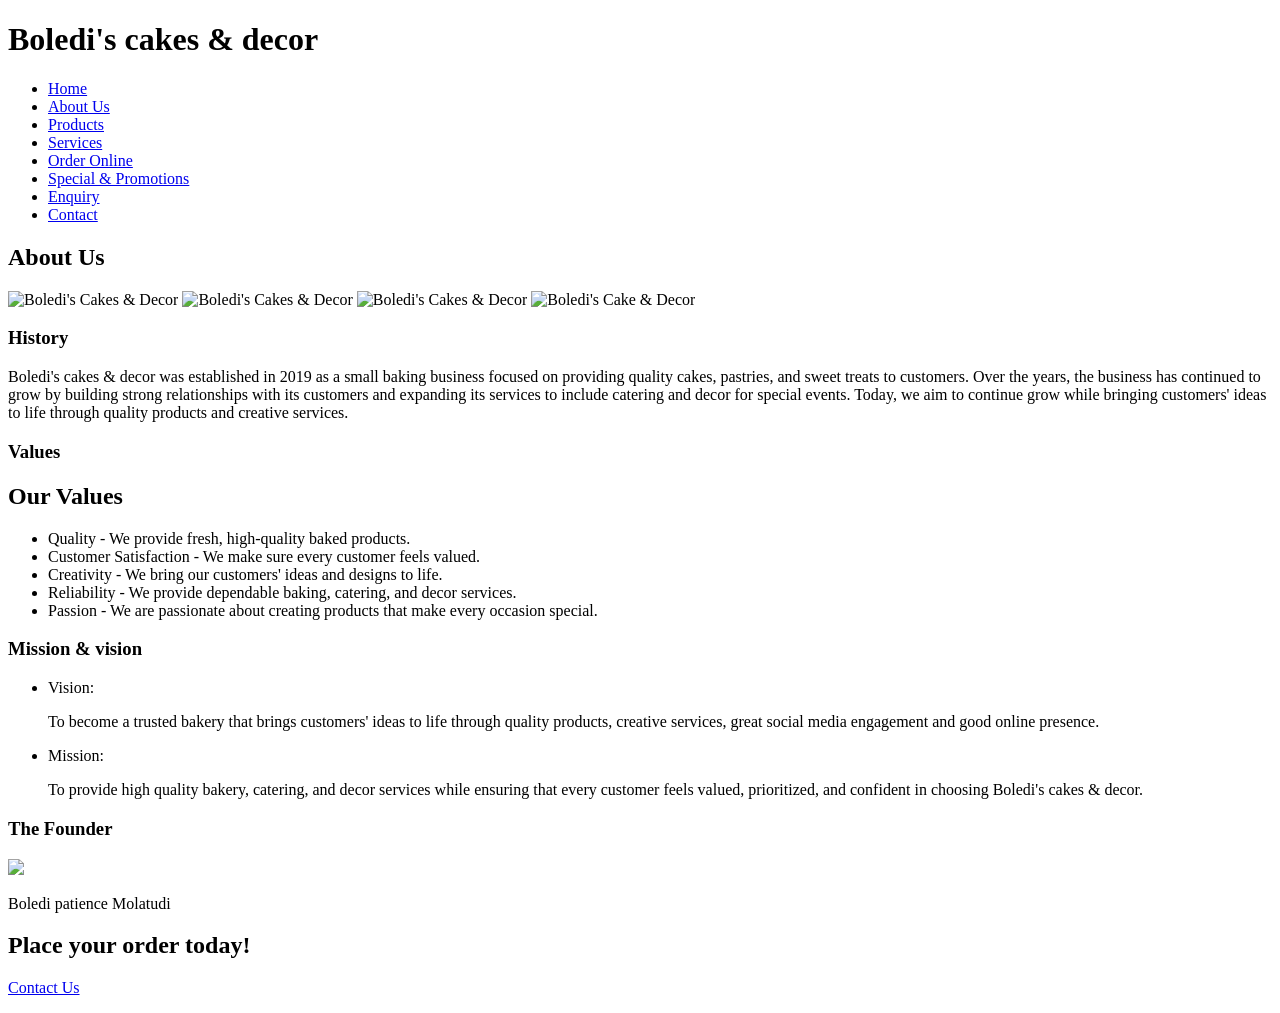
==== about.html @ f8703b9d "Fixed syntax errors" ====
<!DOCTYPE html>
<html lang="en">
<head>
<meta charset="UTF-8">
<meta name="viewport" content="width=device-width, initial -scale=1.0">
<title>Boledi's Cakes & decor - Aboout us</title>
<!--Links this page to the shared stylesheet-->
<link rel="stylesheet" href="css/style.css">
</head>
<body>

<!--header appears at the top of every page-->
<header>
<h1> Boledi's cakes & decor</h1>
<!--nav bar same links repeated on every web page for consistent navigation-->

        <nav>
          <ul>
            <li><a href="index.html">Home</a></li>
            <li><a href="about.html">About Us</a></li>
            <li><a href="products.html">Products</a></li>
            <li><a href="services.html">Services</a></li>
            <li><a href="orderonline.html">Order Online</a></li>
            <li><a href="specialsandpromotions.html">Special & Promotions</a></li>
            <li><a href="enquiry.html">Enquiry</a></li>
            <li><a href="contact.html">Contact</a></li>
           </ul>
         </nav>
        </header>

        <!--main holds the content of this page-->

        <main>
        <h2>About Us</h2>
        <!--Images of previous work-->
        <section>
            <div class="image row">
                <img src="images/wedcake6.png" alt="Boledi's Cakes & Decor">
                <img src="images/wedcake5.png" alt="Boledi's Cakes & Decor">
                <img src="images/wedcake2.png" alt="Boledi's Cakes & Decor">
                <img src="images/wedcake3.png" alt="Boledi's Cake & Decor"
            </div>
        </section>

        <section>

        <h3>History</h3>

        <p>Boledi's cakes & decor was established in 2019 as a small baking business focused on providing quality cakes, pastries, and sweet treats to customers. Over the years, the business has continued to grow by building strong relationships with its customers and expanding its services to include catering and decor for special events. Today, we aim to continue grow while bringing customers' ideas to life through quality products and creative services.</p>
        </section>

        <section>
        <h3>Values</h3>
        <h2>Our Values</h2>

        <ul>
           <li>Quality - We provide fresh, high-quality baked products.</li>
           <li>Customer Satisfaction - We make sure every customer feels valued.</li>
           <li>Creativity - We bring our customers' ideas and designs to life.</li>
           <li>Reliability - We provide dependable baking, catering, and decor services.</li>
           <li>Passion - We are passionate about creating products that make every occasion special.</li>
        </ul>
        </section>

        <section>
            <h3>Mission & vision</h3>

        <ul>
           <li>Vision:</li>
                <p>To become a trusted bakery that brings customers' ideas to life through quality products, creative services, great social media engagement and good online presence.</p>
                <li>Mission:</li>
                <p>To provide high quality bakery, catering, and decor services while ensuring that every customer feels valued, prioritized, and confident in choosing Boledi's cakes & decor.</p>
            </ul>

        </section>

        <section>
            <h3>The Founder</h3>
            <!--Add image of the founder-->
            <img src="images/founder.png">
            <p>Boledi patience Molatudi</p>
        </section>

        </main>
        <!--Footer appears at the bottom of every page-->
        <footer>
            <h2>Place your order today!</h2>
            <p><a href="contact.html">Contact Us</a></p>
        </footer>

        </body>
        </html>
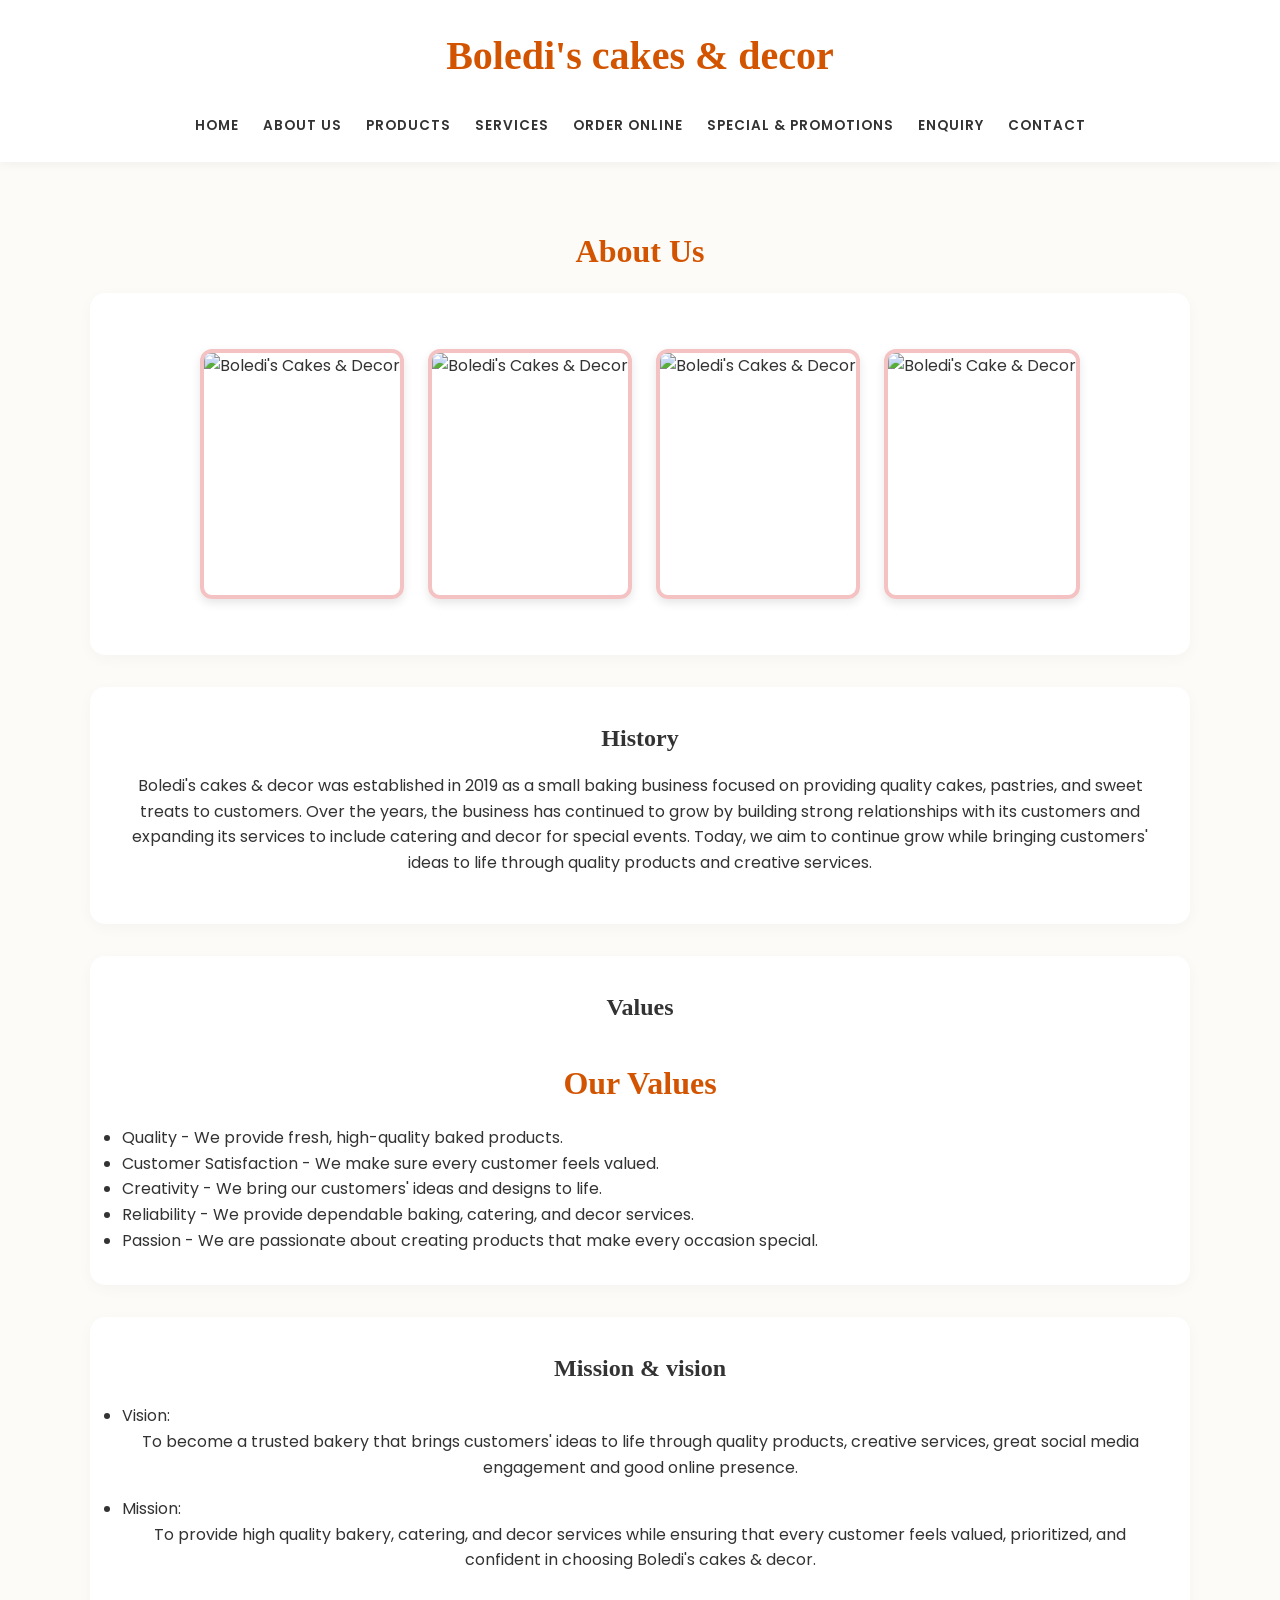
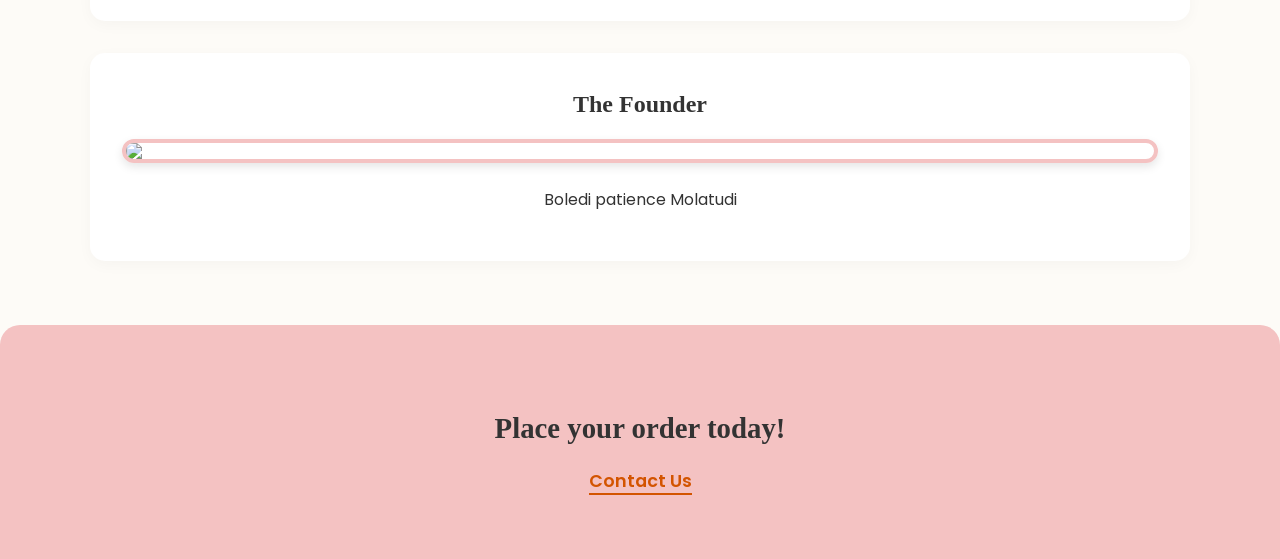
==== commit ff68eb37: "Base style creation" ====
--- a/about.html
+++ b/about.html
@@ -4,6 +4,9 @@
 <meta charset="UTF-8">
 <meta name="viewport" content="width=device-width, initial -scale=1.0">
 <title>Boledi's Cakes & decor - Aboout us</title>
+<link  href="https://fonts.googleapis.com/css2?family=Playfair + Display:wght@700&family
+=Poppins:wght@300;400;600&display = swap"
+rel = "stylesheet">
 <!--Links this page to the shared stylesheet-->
 <link rel="stylesheet" href="css/style.css">
 </head>
--- a/css/style.css
+++ b/css/style.css
@@ -0,0 +1,253 @@
+/* variable declarations for colors and fonts */
+
+:root {
+    /* Colors from the website color scheme */
+    --sweet-pink: #f4c2c2;      
+    --shocking-orange: #d35400; 
+    --cream-bg: #fdfbf7;        
+    --dark-text: #333333;       
+    --light-text: #ffffff;
+    
+    /* Fonts */
+    --font-heading: 'Playfair Display', Georgia, serif; 
+    --font-body: 'Poppins', Helvetica, sans-serif;      
+}
+*{
+    margin: 0;
+    padding: 0;
+    box-sizing: border-box;
+}
+
+body {
+    font-family: var(--font-body);
+    background-color: var(--cream-bg);
+    color: var(--dark-text);
+    line-height: 1.6;
+    display: flex;
+    flex-direction: column;
+    min-height: 100vh;
+}
+
+/* Typography */
+
+h1, h2, h3 {
+    font-family: var(--font-heading);
+    color: var(--shocking-orange);
+    margin-bottom: 1rem;
+    text-align: center;
+}
+
+h1 { font-size: 2.5rem; }
+h2 { font-size: 2rem; margin-top: 2rem; }
+h3 { font-size: 1.5rem; color: var(--dark-text); }
+p { margin-bottom: 1rem; text-align: center; }
+
+/* header and navigation */
+header {
+    background-color: var(--light-text);
+    padding: 1.5rem 0;
+    box-shadow: 0 2px 10px rgba(0,0,0,0.05);
+}
+
+header h1 {
+    color: var(--shocking-orange);
+    margin-bottom: 1.5rem;
+}
+
+nav ul {
+    display: flex;
+    justify-content: center;
+    flex-wrap: wrap;
+    list-style: none;
+    gap: 1.5rem;
+    padding: 0 1rem;
+}
+
+nav a {
+    text-decoration: none;
+    color: var(--dark-text);
+    font-weight: 600;
+    text-transform: uppercase;
+    font-size: 0.85rem;
+    letter-spacing: 1px;
+    transition: color 0.3s ease;
+}
+
+nav a:hover {
+    color: var(--shocking-orange);
+}
+
+/* Main Content */
+main {
+    flex: 1; /* Pushes footer to bottom */
+    width: 90%;
+    max-width: 1100px;
+    margin: 0 auto;
+    padding: 2rem 0;
+}
+
+section {
+    background-color: var(--light-text);
+    padding: 2rem;
+    border-radius: 15px;
+    margin-bottom: 2rem;
+    box-shadow: 0 4px 15px rgba(0,0,0,0.03); /* Soft shadow */
+}
+
+/* Images and Frames */
+
+.image.row {
+    display: flex;
+    flex-wrap: wrap;
+    justify-content: center;
+    gap: 1.5rem;
+    margin: 1.5rem 0;
+}
+
+.image.row img {
+    max-width: 100%;
+    height: 250px;
+    width: auto;
+    object-fit: cover;
+    border-radius: 12px;
+    box-shadow: 0 4px 10px rgba(0,0,0,0.1);
+    border: 4px solid var(--sweet-pink); /* pink frame */
+    transition: transform 0.3s ease;
+}
+
+.image.row img:hover {
+    transform: scale(1.03); /* Slight zoom on hover */
+}
+
+/* General images (like the single welcome image) */
+section > img {
+    display: block;
+    max-width: 100%;
+    height: auto;
+    margin: 0 auto 1.5rem auto;
+    border-radius: 12px;
+    box-shadow: 0 4px 10px rgba(0,0,0,0.1);
+    border: 4px solid var(--sweet-pink);
+}
+
+/* forms and buttons */
+form {
+    display: flex;
+    flex-direction: column;
+    align-items: center;
+    max-width: 600px;
+    margin: 0 auto;
+}
+
+label {
+    align-self: flex-start;
+    margin-bottom: 0.5rem;
+    font-weight: 600;
+    color: var(--dark-text);
+}
+
+input[type="text"],
+input[type="email"],
+input[type="tel"],
+input[type="date"],
+select,
+textarea {
+    width: 100%;
+    padding: 0.8rem;
+    margin-bottom: 1.5rem;
+    border: 2px solid #eee;
+    border-radius: 8px;
+    font-family: var(--font-body);
+    font-size: 1rem;
+    background-color: var(--cream-bg);
+    transition: border-color 0.3s ease;
+}
+
+input:focus, select:focus, textarea:focus {
+    outline: none;
+    border-color: var(--shocking-orange);
+}
+
+/* Buttons */
+button, .btn {
+    background-color: var(--shocking-orange);
+    color: var(--light-text);
+    padding: 1rem 2.5rem;
+    border-radius: 30px;
+    border: none;
+    font-family: var(--font-body);
+    font-weight: 600;
+    font-size: 1rem;
+    cursor: pointer;
+    transition: background-color 0.3s ease, transform 0.2s ease;
+    margin-top: 1rem;
+    text-decoration: none;
+    display: inline-block;
+}
+
+button:hover, .btn:hover {
+    background-color: #b84600;
+    transform: translateY(-2px);
+}
+
+/* footer */
+footer {
+    background-color: var(--sweet-pink);
+    padding: 3rem 2rem;
+    text-align: center;
+    margin-top: auto;
+    border-radius: 20px 20px 0 0;
+}
+
+footer h2 {
+    color: var(--dark-text);
+    font-size: 1.8rem;
+    margin-bottom: 1rem;
+}
+
+footer a {
+    color: var(--shocking-orange);
+    text-decoration: none;
+    font-weight: 600;
+    font-size: 1.1rem;
+    border-bottom: 2px solid var(--shocking-orange);
+    transition: color 0.3s ease;
+}
+
+footer a:hover {
+    color: var(--dark-text);
+    border-bottom-color: var(--dark-text);
+}
+
+/* responsive design*/
+/* Mobile device */
+@media (max-width: 768px) {
+    nav ul {
+        flex-direction: column;
+        align-items: center;
+        gap: 0.8rem;
+    }
+
+    /* Tablet */
+    @media (max-width: 768px) {
+        .hero-grind{
+            grid-template-columns: 1fr;
+            text-align: center;
+        }
+        .card_grid{
+            grid-template-columns: repeat(2, 1fr);
+        }
+    }
+    
+    h1 { font-size: 2rem; }
+    h2 { font-size: 1.5rem; }
+    
+    .image.row img {
+        height: 200px;
+        width: 100%;
+    }
+    
+    section {
+        padding: 1.5rem;
+    }
+}
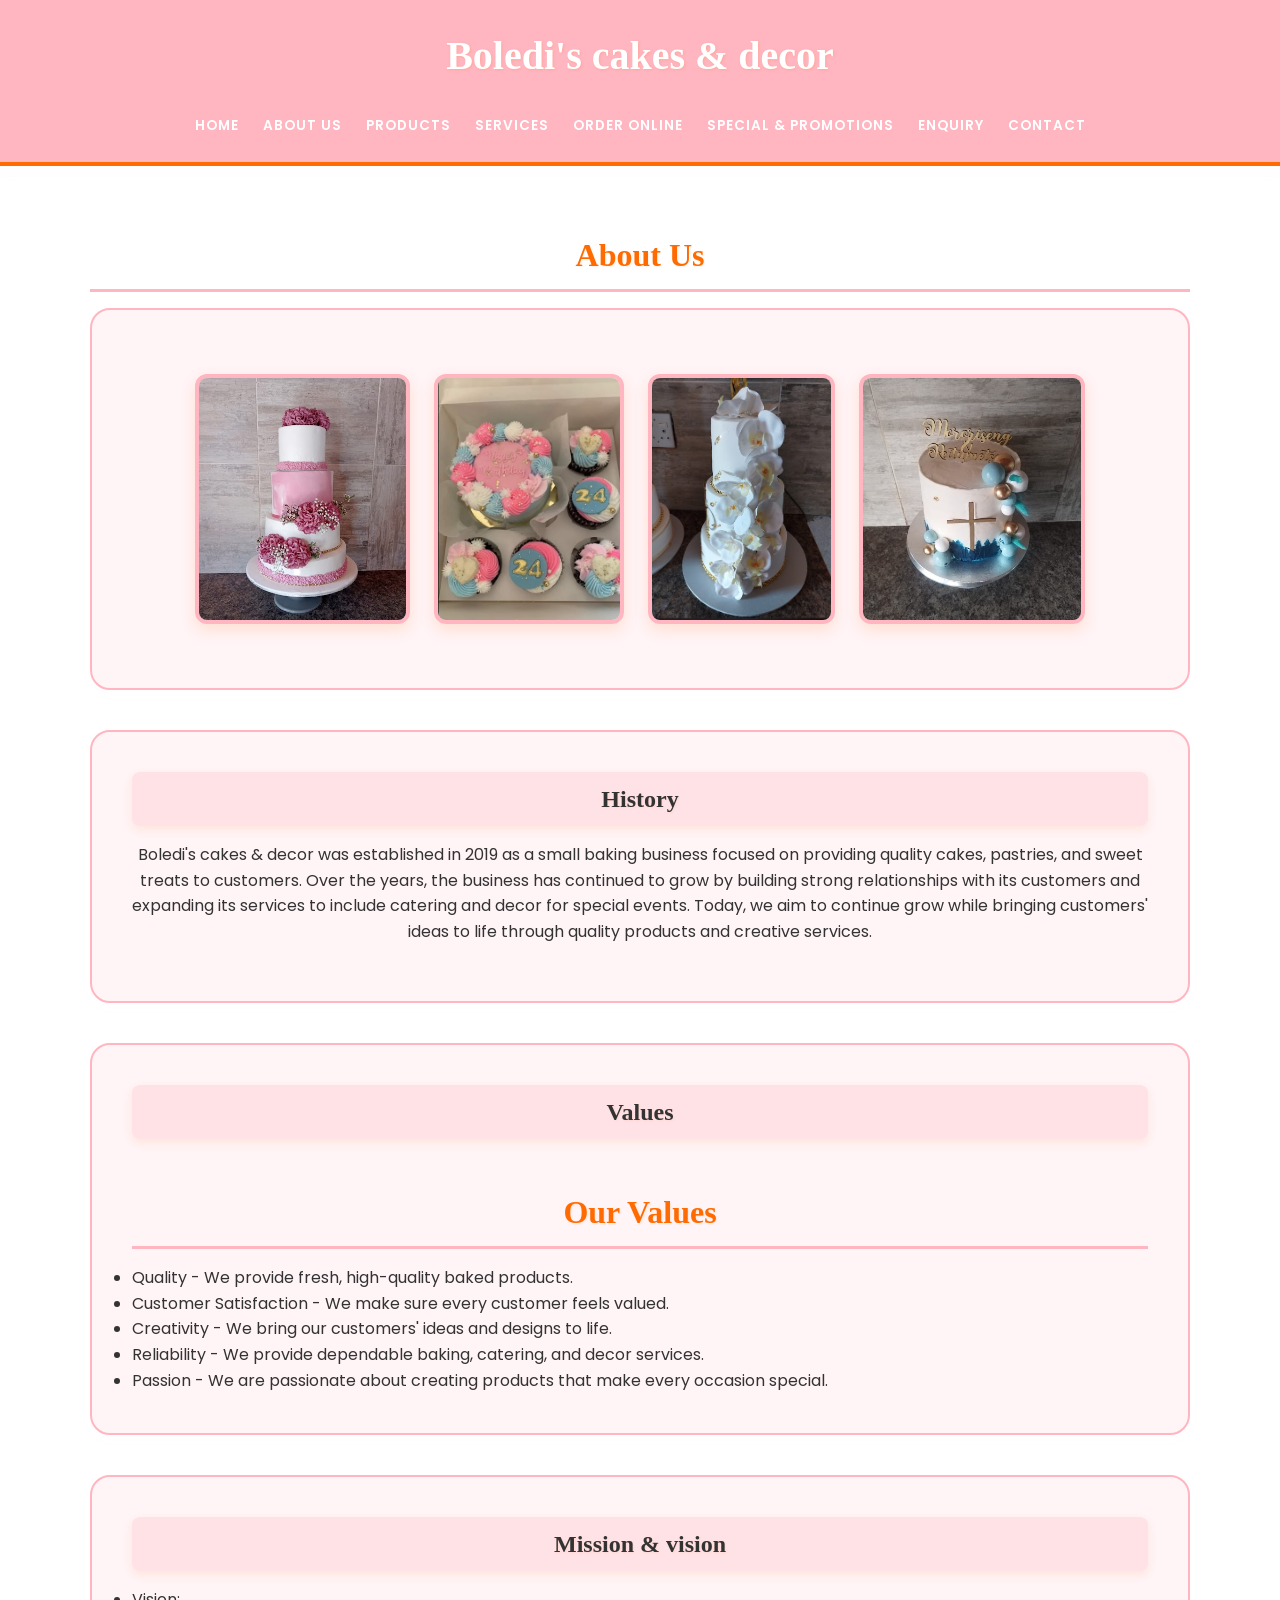
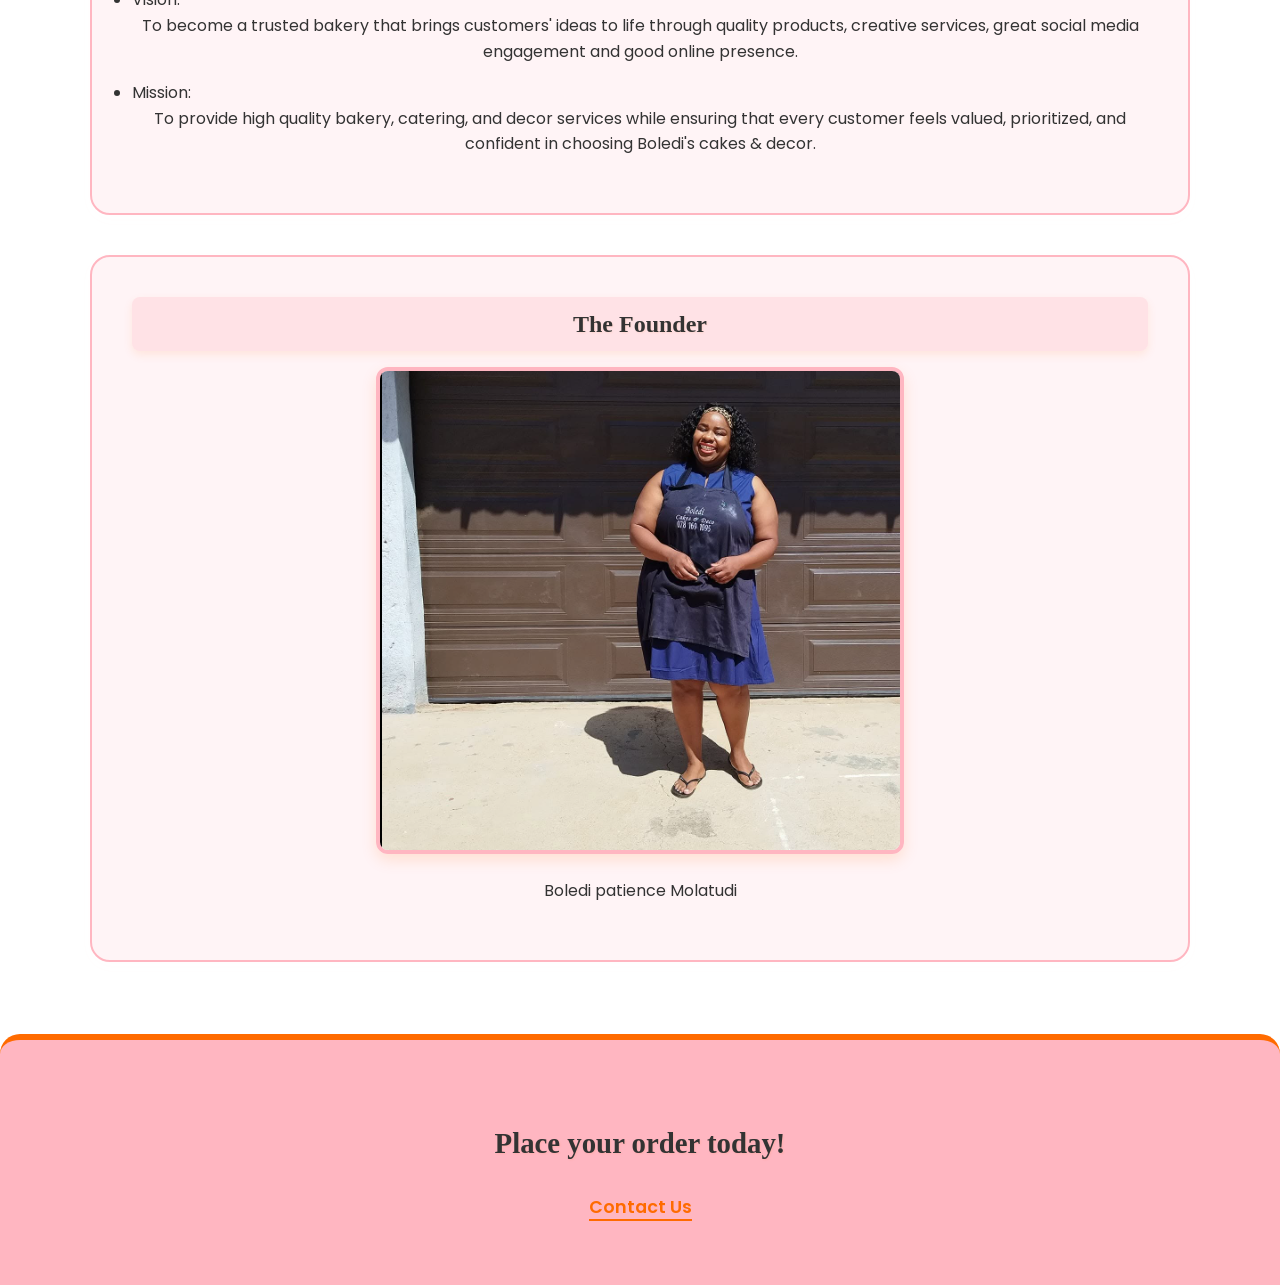
==== commit b6f17071: "added more color on the website" ====
--- a/about.html
+++ b/about.html
@@ -38,10 +38,10 @@
         <!--Images of previous work-->
         <section>
             <div class="image row">
-                <img src="images/wedcake6.png" alt="Boledi's Cakes & Decor">
-                <img src="images/wedcake5.png" alt="Boledi's Cakes & Decor">
-                <img src="images/wedcake2.png" alt="Boledi's Cakes & Decor">
-                <img src="images/wedcake3.png" alt="Boledi's Cake & Decor"
+                <img src="images/pink_weddingcake.png" alt="Boledi's Cakes & Decor">
+                <img src="images/bentocake.png" alt="Boledi's Cakes & Decor">
+                <img src="images/whiteflower_weddingcake.png" alt="Boledi's Cakes & Decor">
+                <img src="images/minimalistic_cake (2).png" alt="Boledi's Cake & Decor"
             </div>
         </section>
 
@@ -80,7 +80,7 @@
         <section>
             <h3>The Founder</h3>
             <!--Add image of the founder-->
-            <img src="images/founder.png">
+            <img src="images/Boledi.png" alt="Boledi's Cakes & Decor">
             <p>Boledi patience Molatudi</p>
         </section>
 
--- a/css/style.css
+++ b/css/style.css
@@ -2,9 +2,9 @@
 
 :root {
     /* Colors from the website color scheme */
-    --sweet-pink: #f4c2c2;      
-    --shocking-orange: #d35400; 
-    --cream-bg: #fdfbf7;        
+    --sweet-pink: #ffb6c1;      
+    --shocking-orange: #ff6b00; 
+    --cream-bg: white;        
     --dark-text: #333333;       
     --light-text: #ffffff;
     
@@ -35,23 +35,44 @@
     color: var(--shocking-orange);
     margin-bottom: 1rem;
     text-align: center;
-}
-
-h1 { font-size: 2.5rem; }
-h2 { font-size: 2rem; margin-top: 2rem; }
-h3 { font-size: 1.5rem; color: var(--dark-text); }
-p { margin-bottom: 1rem; text-align: center; }
+    text-shadow: 1px 1px 2px rgba(255,107,0,0.1); /* for a bright shadow */
+}
+
+h1 { 
+    font-size: 2.5rem; 
+}
+h2 { 
+    font-size: 2rem;
+     margin-top: 2rem; 
+    border-bottom: 3px solid var(--sweet-pink); padding-bottom: 0.5rem;
+    display: inline-block;
+    width: 100%;
+}
+h3 { 
+    font-size: 1.5rem;
+     color: var(--dark-text); 
+    background-color:rgba(255,182,193,0.3); /* subtle pink background */
+    padding: 0.5rem;
+    border-radius: 8px;
+    box-shadow: 0 4px 10px rgba(255,107,0,0.1); /* subtle orange shadow */
+}
+p {
+     margin-bottom: 1rem; 
+     text-align: center; 
+}
 
 /* header and navigation */
 header {
-    background-color: var(--light-text);
+    background-color: var(--sweet-pink);
     padding: 1.5rem 0;
-    box-shadow: 0 2px 10px rgba(0,0,0,0.05);
+    box-shadow: 0 4px 15px rgba(255,182,193,0.05);
+    border-bottom: 4px solid var(--shocking-orange); /* orange border */
 }
 
 header h1 {
-    color: var(--shocking-orange);
+    color: var(--light-text );
     margin-bottom: 1.5rem;
+    text-shadow: 1px 1px 3px rgba(255,107,0,0.2); /* subtle orange shadow */
 }
 
 nav ul {
@@ -65,16 +86,18 @@
 
 nav a {
     text-decoration: none;
-    color: var(--dark-text);
+    color: var(--light-text);
     font-weight: 600;
     text-transform: uppercase;
-    font-size: 0.85rem;
-    letter-spacing: 1px;
+    font-size: 0.85rem;  /* allows the user to see more of the navigation items on smaller screens */
+    letter-spacing: 1px; /* adds a bit of spacing between letters for better readability */
     transition: color 0.3s ease;
 }
 
 nav a:hover {
-    color: var(--shocking-orange);
+    color: var(--dark-text);
+    text-decoration: underline;
+    transform: scale(1.1);
 }
 
 /* Main Content */
@@ -87,11 +110,12 @@
 }
 
 section {
-    background-color: var(--light-text);
-    padding: 2rem;
-    border-radius: 15px;
-    margin-bottom: 2rem;
-    box-shadow: 0 4px 15px rgba(0,0,0,0.03); /* Soft shadow */
+    background-color: rgba(255,182,193,0.15); /* subtle pink background */
+    padding: 2.5rem;
+    border-radius: 20px;
+    margin-bottom: 2.5rem;
+    border: 2px solid var(--sweet-pink); /* pink border */
+    box-shadow: 0 4px 15px rgba(255,182,193,0.02); /* Soft shadow */
 }
 
 /* Images and Frames */
@@ -110,13 +134,30 @@
     width: auto;
     object-fit: cover;
     border-radius: 12px;
-    box-shadow: 0 4px 10px rgba(0,0,0,0.1);
+    box-shadow: 0 6px 15px rgba(255,107,0,0.15); /* subtle orange glow */
     border: 4px solid var(--sweet-pink); /* pink frame */
     transition: transform 0.3s ease;
 }
 
 .image.row img:hover {
-    transform: scale(1.03); /* Slight zoom on hover */
+    transform: scale(1.05) translate(-5px); /* Slight zoom on hover */
+}
+
+body>img[src*="cover_cake"] {
+    display:block;
+    max-width: 90%;
+    height: 400px;
+    object-fit: cover;
+    margin: 2rem auto 3rem auto;
+    border-radius: 12px;
+    box-shadow: 0 8px 20px rgba(255,107,0,0.2); /* subtle orange glow */
+    border: 6px solid var(--sweet-pink); /* pink frame */
+    transition: transform 0.3s ease; /* Slight zoom on hover */
+
+}
+
+body>img[src*="cover_cake"]:hover {
+    transform: scale(1.05)
 }
 
 /* General images (like the single welcome image) */
@@ -126,7 +167,7 @@
     height: auto;
     margin: 0 auto 1.5rem auto;
     border-radius: 12px;
-    box-shadow: 0 4px 10px rgba(0,0,0,0.1);
+    box-shadow: 0 6px 15px rgba(255,107,0,0.15); /* subtle orange glow */
     border: 4px solid var(--sweet-pink);
 }
 
@@ -153,19 +194,20 @@
 select,
 textarea {
     width: 100%;
-    padding: 0.8rem;
+    padding: 1rem;
     margin-bottom: 1.5rem;
-    border: 2px solid #eee;
-    border-radius: 8px;
+    border: 2px solid var(--sweet-pink);
+    border-radius: 10px;
     font-family: var(--font-body);
     font-size: 1rem;
-    background-color: var(--cream-bg);
-    transition: border-color 0.3s ease;
+    background-color: #fffafa;
+    transition: border-color 0.3s ease, box-shadow 0.3s ease;
 }
 
 input:focus, select:focus, textarea:focus {
     outline: none;
     border-color: var(--shocking-orange);
+    box-shadow: 0 0 5px rgba(255,107,0,0.3); /* subtle orange glow on focus */
 }
 
 /* Buttons */
@@ -183,11 +225,13 @@
     margin-top: 1rem;
     text-decoration: none;
     display: inline-block;
+    box-shadow: 0 4px 15px rgba(255,107,0,0.4); /* subtle orange glow */
 }
 
 button:hover, .btn:hover {
     background-color: #b84600;
-    transform: translateY(-2px);
+    transform: translateY(-3px);
+    box-shadow: 0 6px 20px rgba(255,107,0,0.5); /* stronger glow on hover */
 }
 
 /* footer */
@@ -197,6 +241,7 @@
     text-align: center;
     margin-top: auto;
     border-radius: 20px 20px 0 0;
+    border-top: 6px solid var(--shocking-orange); /* subtle orange border on top */
 }
 
 footer h2 {
@@ -250,4 +295,36 @@
     section {
         padding: 1.5rem;
     }
-}+}
+
+/* Social Media icons*/
+
+.social-links {
+    display: flex;
+    justify-content: center;
+    gap: 1.5rem;   /* Space between icons */
+    margin-top: 1rem;
+}
+
+.social-links a {
+    display: inline-flex;
+    justify-content: center;
+    align-items: center;
+    width: 50px;
+    height: 50px;
+    background-color: var(--sweet-pink); /* Soft pink background */
+    color: var(--shocking-orange);       /* Orange icon color */
+    border-radius: 50%;                
+    text-decoration: none;
+    font-size: 1.5rem;                   /* Size of the icon */
+    transition: all 0.3s ease;
+    border: 2px solid transparent;
+}
+
+/* What will happen when you hover over the icon */
+.social-links a:hover {
+    background-color: var(--shocking-orange);
+    color: var(--light-text);            /* White icon on hover */
+    transform: translateY(-5px);         /* Icon moves up slightly */
+    box-shadow: 0 5px 15px rgba(211, 84, 0, 0.4); /* Orange glow */
+}
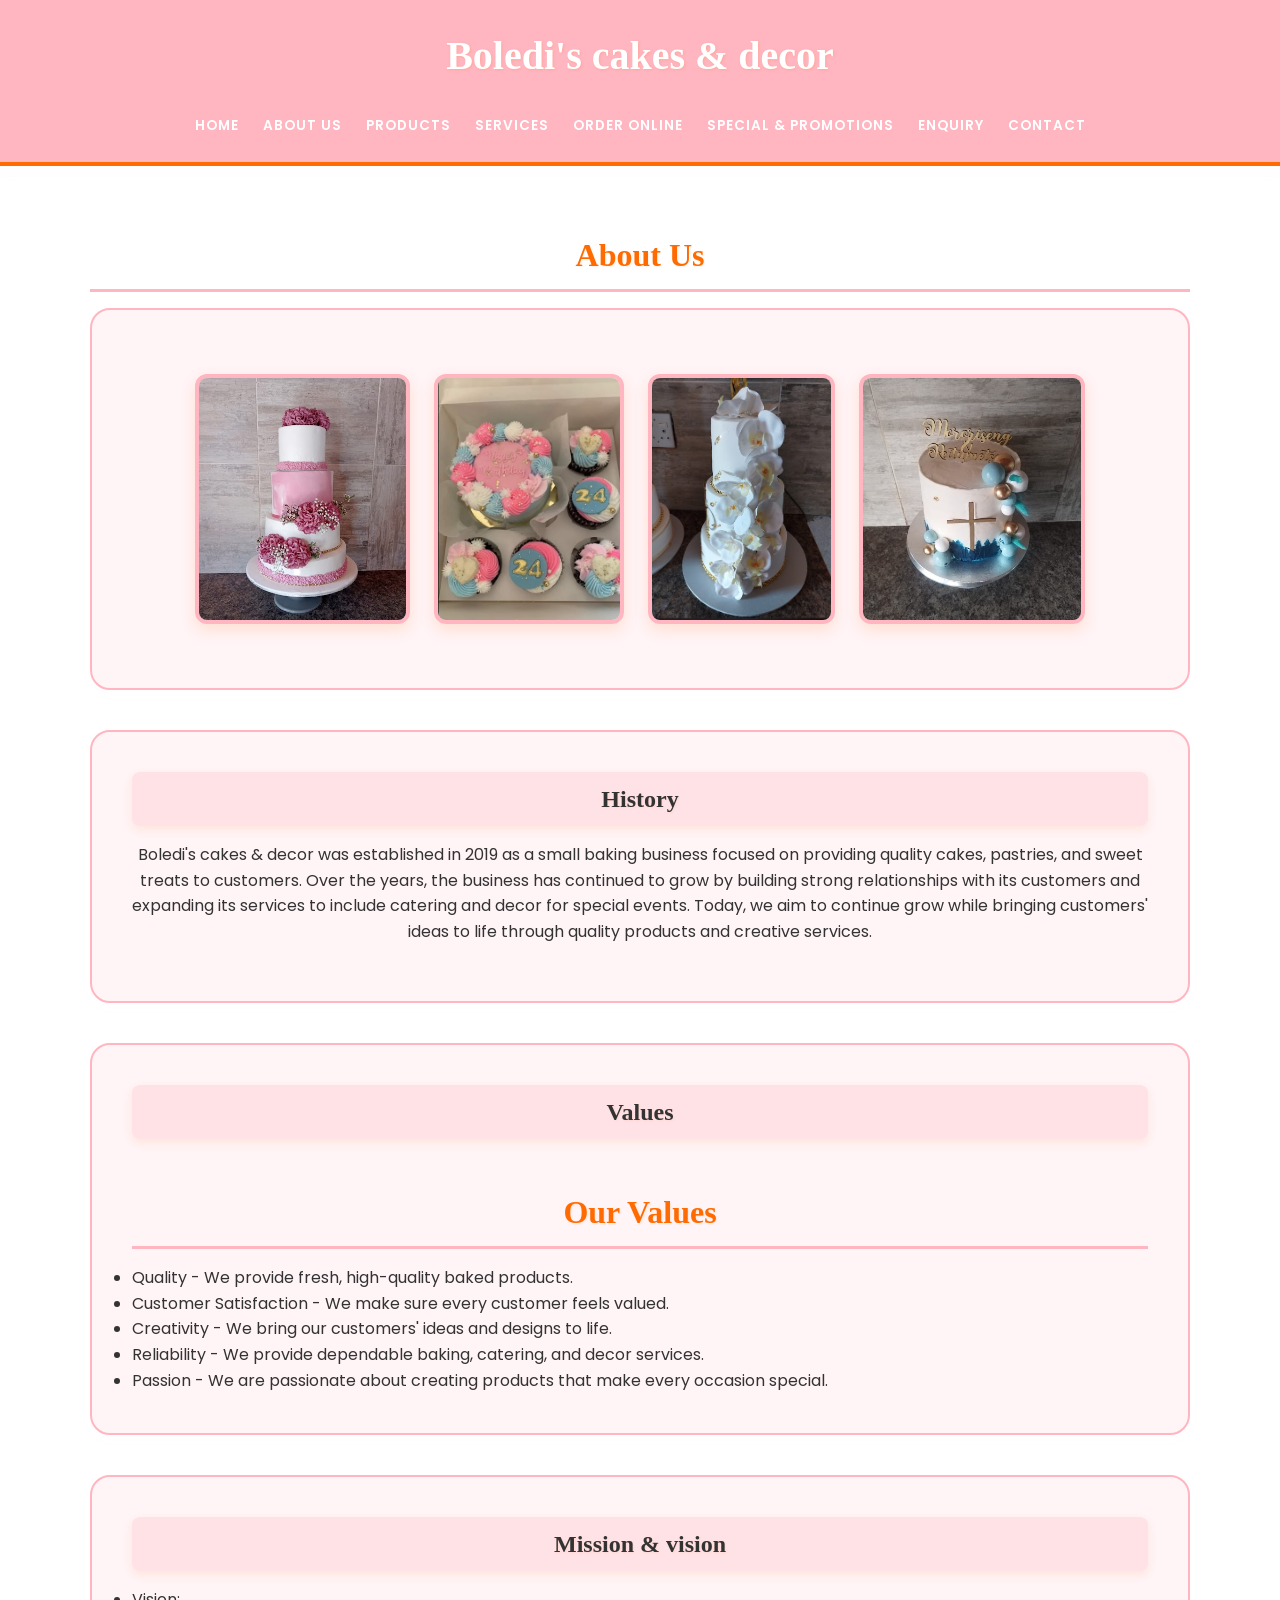
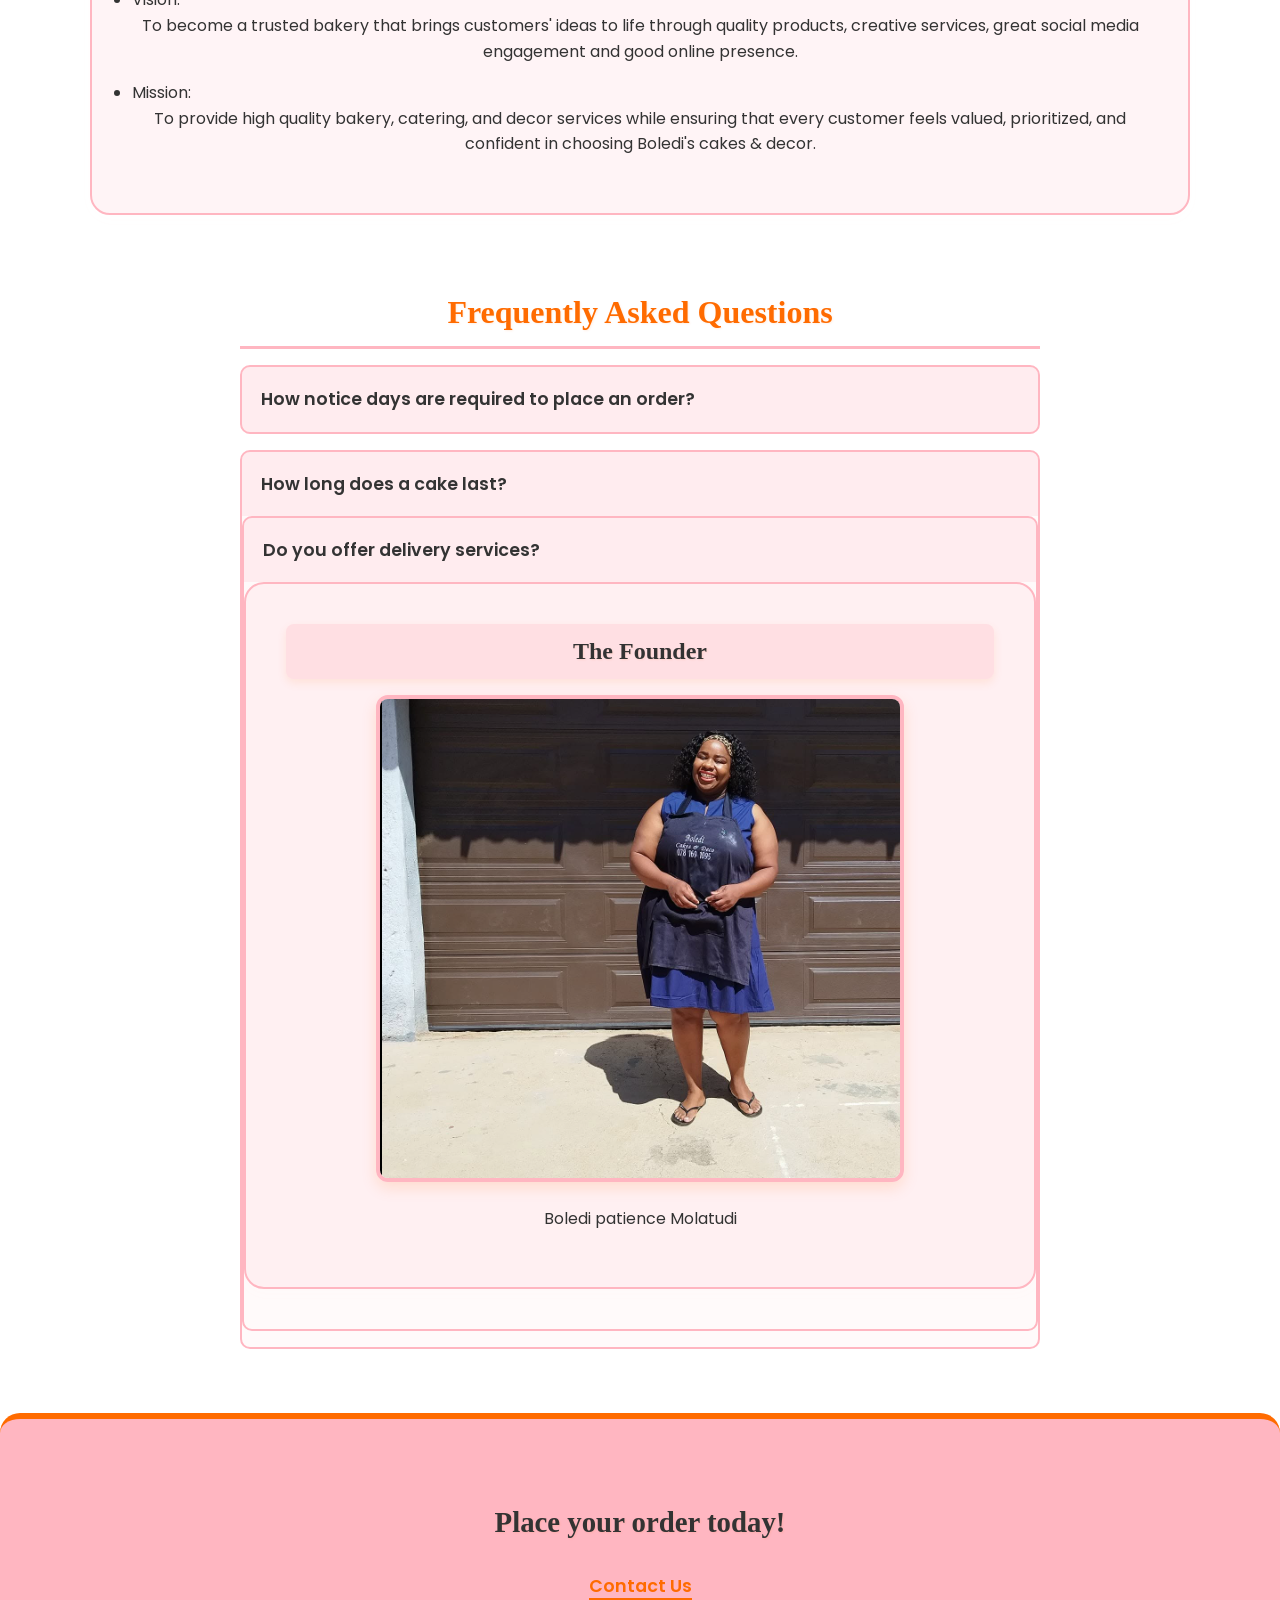
==== commit 172f2adc: "Added interactive features" ====
--- a/about.html
+++ b/about.html
@@ -77,6 +77,29 @@
 
         </section>
 
+        <!--Accordion-->
+        <div class="accordion-wrapper">
+            <h2>Frequently Asked Questions</h2>
+            <div class="accordion-item">
+                <button class="accordion-header">How notice days are required to place an order?<i class="fas fa-plus"></i></button>
+                <div class="accordion-content">
+                    <p>We require at least 48 hours/2 days notice for cake orders and 24 hours/1 day for catering and decor services.</p>
+                </div>
+            </div>
+
+            <div class="accordion-item">
+                <button class="accordion-header">How long does a cake last?<i class="fas fa-plus"></i></button>
+                <div class="accordion-content">
+                    <p>The shelf life of our cake depends on it's type and storage conditions.Our popular flavour cakes can last for up to 5 days when
+                    stored in the refrigerator.</p>
+                </div>
+
+                <div class="accordion-item">
+                <button class="accordion-header">Do you offer delivery services?<i class="fas fa-plus"></i></button>
+                <div class="accordion-content">
+                    <p>Yes, we offer free delivery services for areas around Sekukune.</p>
+                </div>
+
         <section>
             <h3>The Founder</h3>
             <!--Add image of the founder-->
--- a/css/style.css
+++ b/css/style.css
@@ -328,3 +328,140 @@
     transform: translateY(-5px);         /* Icon moves up slightly */
     box-shadow: 0 5px 15px rgba(211, 84, 0, 0.4); /* Orange glow */
 }
+
+/* Interactive elements styling */
+
+/* ---Carousel --- */
+
+.carousel-container {
+    position: relative;
+    max-width: 800px;
+    margin: 2rem auto;
+    overflow: hidden; /* Hides the slides that are off-screen */
+    border-radius: 15px;
+    border: 5px solid var(--sweet-pink);
+    box-shadow: 0 8px 20px rgba(255, 107, 0, 0.2);
+}
+
+.carousel-track {
+    display: flex;
+    transition: transform 0.5s ease-in-out;
+    width: 100%;
+}
+
+.carousel-slide {
+    min-width: 100%; /* Each slide takes up 100% of the container */
+}
+
+.carousel-slide img {
+    width: 100%;
+    height: 400px;
+    object-fit: cover;
+    display: block;
+}
+
+.carousel-btn {
+    position: absolute;
+    top: 50%;
+    transform: translateY(-50%);
+    background-color: var(--shocking-orange);
+    color: white;
+    border: none;
+    padding: 15px;
+    cursor: pointer;
+    border-radius: 50%;
+    font-size: 1.2rem;
+    transition: background 0.3s;
+    z-index: 10;
+    margin-top: 0; /* Ensures the button is vertically centered */
+}
+
+.carousel-btn:hover {
+    background-color: var(--dark-text);
+    transform: translateY(-50%) scale(1.1);
+}
+
+.carousel-btn.prev { left: 15px; }
+.carousel-btn.next { right: 15px; }
+
+
+/* --- accordion --- */
+.accordion-wrapper {
+    max-width: 800px;
+    margin: 2rem auto;
+}
+
+.accordion-item {
+    background-color: #fffafa;
+    border: 2px solid var(--sweet-pink);
+    border-radius: 10px;
+    margin-bottom: 1rem;
+    overflow: hidden;
+}
+
+.accordion-header {
+    width: 100%;
+    text-align: left;
+    background-color: rgba(255, 182, 193, 0.2);
+    color: var(--dark-text);
+    padding: 1.2rem;
+    font-size: 1.1rem;
+    font-family: var(--font-body);
+    font-weight: 600;
+    border: none;
+    cursor: pointer;
+    display: flex;
+    justify-content: space-between;
+    align-items: center;
+    margin-top: 0;
+    border-radius: 0;
+    box-shadow: none;
+}
+
+.accordion-header:hover {
+    background-color: rgba(255, 182, 193, 0.5);
+    transform: none; /* removes the button hover jump */
+}
+
+.accordion-header i {
+    color: var(--shocking-orange);
+    transition: transform 0.3s ease;
+}
+
+/* This class is added by jQuery when open */
+.accordion-header.active i {
+    transform: rotate(45deg); /* Turns the plus into an X */
+}
+
+.accordion-content {
+    padding: 0 1.2rem;
+    max-height: 0; /* Hidden by default */
+    overflow: hidden;
+    transition: max-height 0.4s ease-out;
+    background-color: white;
+}
+
+.accordion-content p {
+    padding: 1rem 0;
+    text-align: left;
+    margin: 0;
+}
+
+
+/* --- Scroll animation --- */
+/* This class is applied to elements we want to animate */
+.scroll-reveal {
+    opacity: 0;
+    transform: translateY(40px);
+    transition: opacity 0.8s ease, transform 0.8s ease;
+}
+
+/* jQuery */
+.scroll-reveal.active {
+    opacity: 1;
+    transform: translateY(0);
+}
+
+@media (max-width: 768px) {
+    .carousel-slide img { height: 250px; }
+}
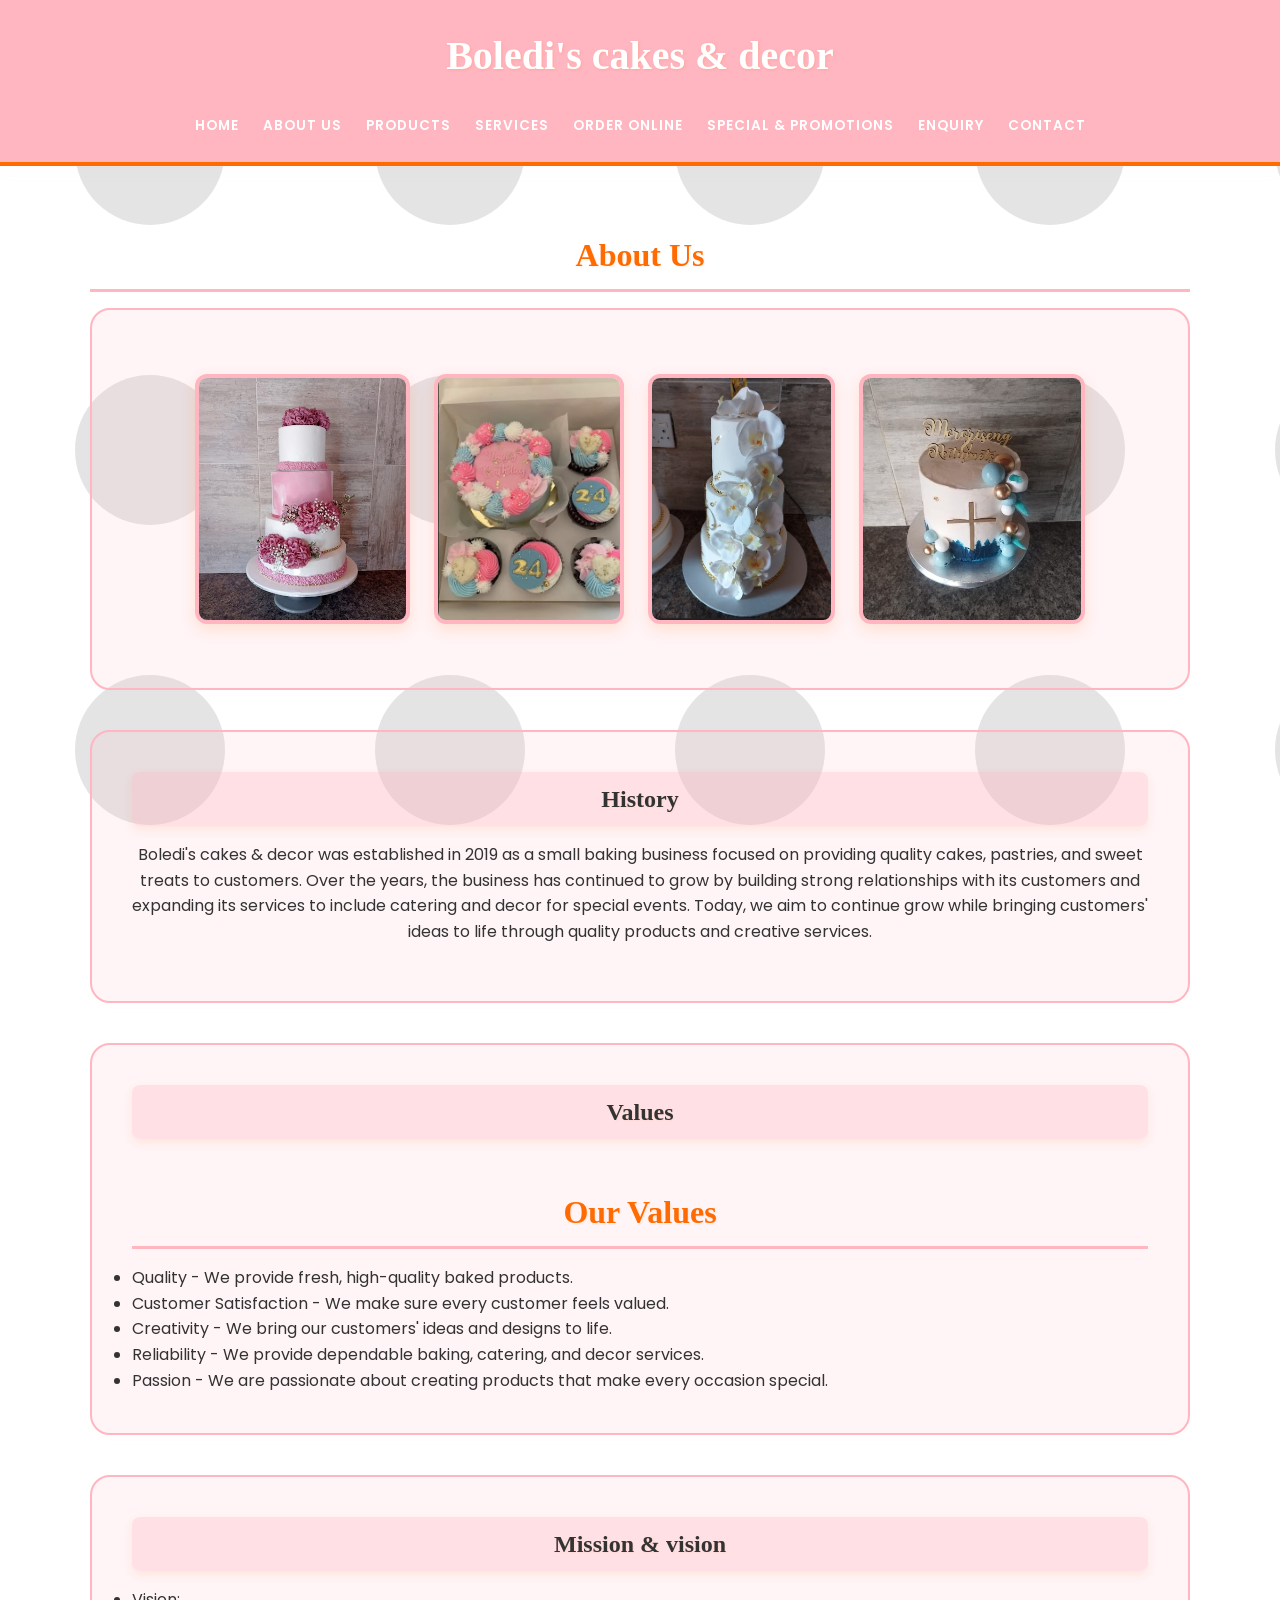
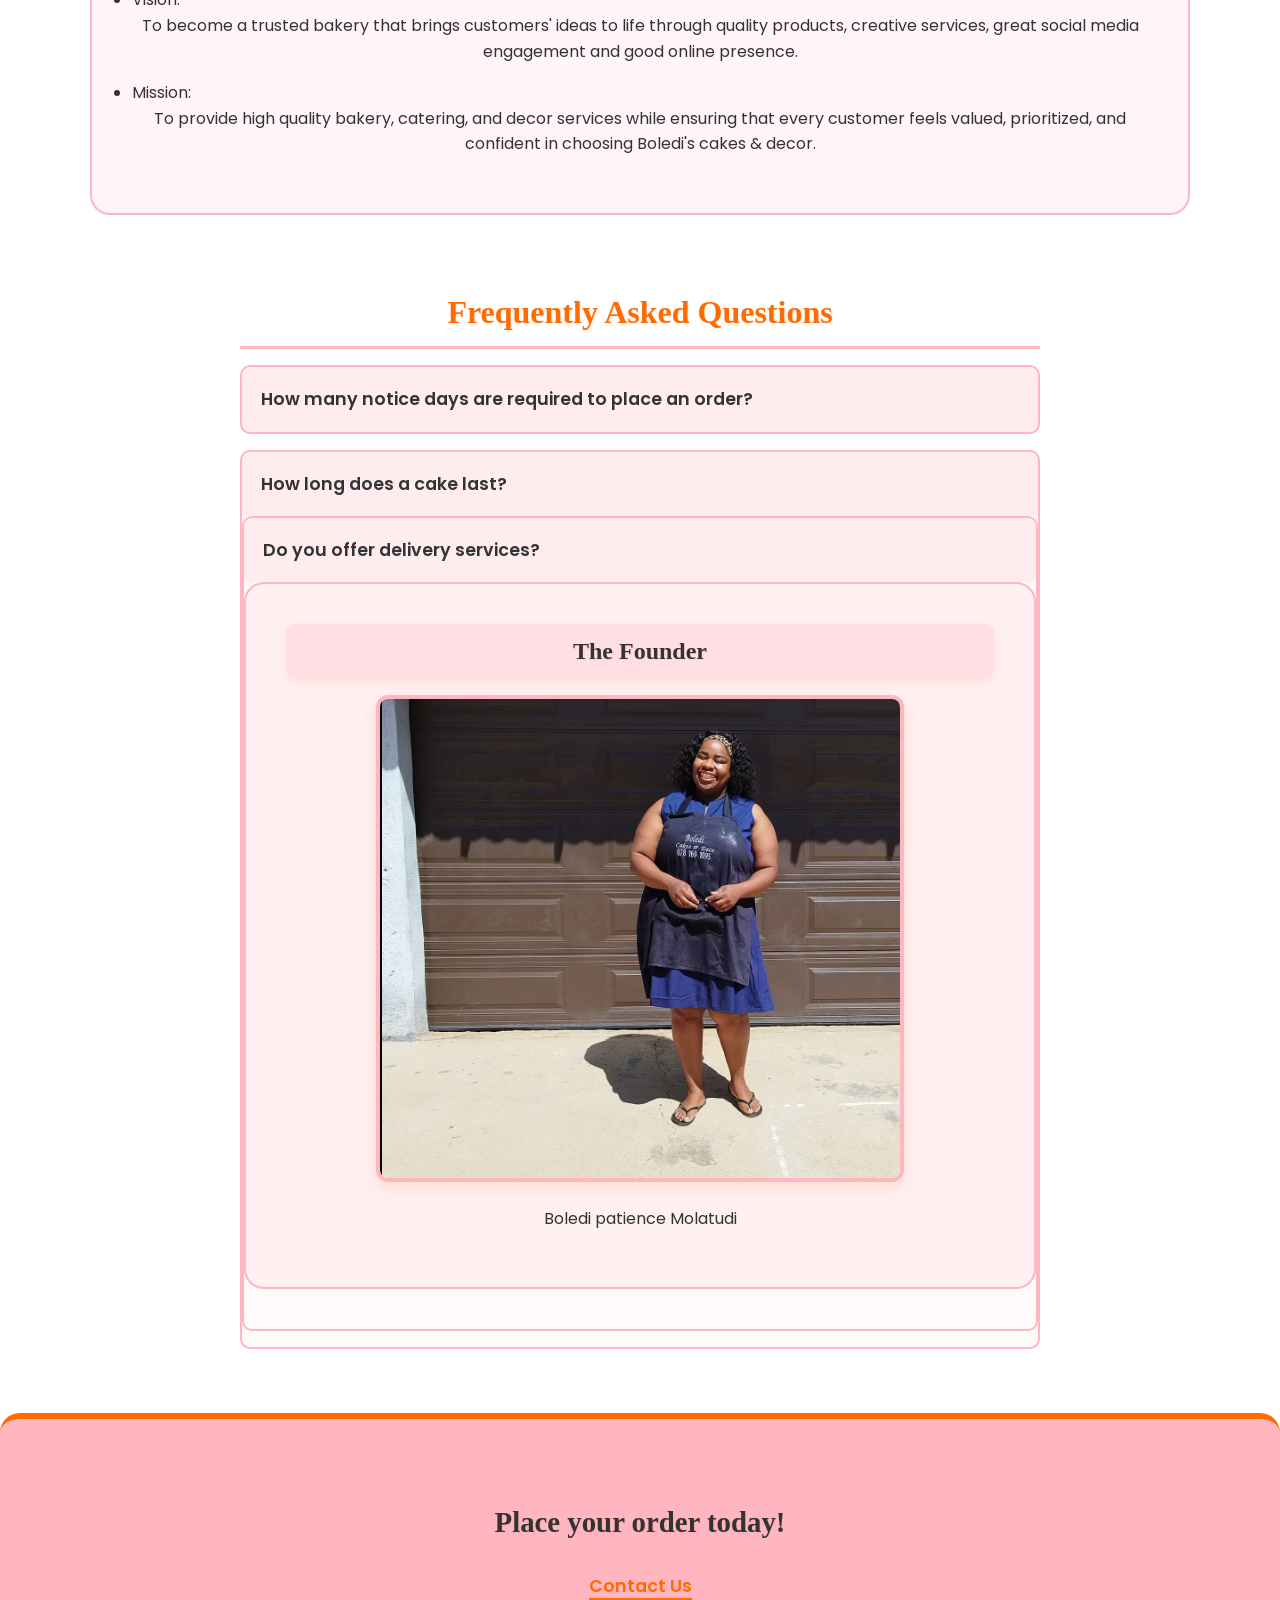
==== commit 12a38b2a: "adding interactive elements" ====
--- a/about.html
+++ b/about.html
@@ -11,6 +11,8 @@
 <link rel="stylesheet" href="css/style.css">
 </head>
 <body>
+    <!--Doodle animation-->
+    <div class="doodle-bg"></div>
 
 <!--header appears at the top of every page-->
 <header>
@@ -81,7 +83,7 @@
         <div class="accordion-wrapper">
             <h2>Frequently Asked Questions</h2>
             <div class="accordion-item">
-                <button class="accordion-header">How notice days are required to place an order?<i class="fas fa-plus"></i></button>
+                <button class="accordion-header">How many notice days are required to place an order?<i class="fas fa-plus"></i></button>
                 <div class="accordion-content">
                     <p>We require at least 48 hours/2 days notice for cake orders and 24 hours/1 day for catering and decor services.</p>
                 </div>
@@ -113,6 +115,7 @@
             <h2>Place your order today!</h2>
             <p><a href="contact.html">Contact Us</a></p>
         </footer>
-
+<!--Linking javascript -->
+ <script src="script.js"></script>
         </body>
         </html>
--- a/css/style.css
+++ b/css/style.css
@@ -464,4 +464,232 @@
 
 @media (max-width: 768px) {
     .carousel-slide img { height: 250px; }
+}
+
+/* Map container styling */
+
+#map {
+    height: 400px; /* Set the height of the map */
+    width: 100%; /* Set the width of the map */
+    border-radius: 15px;
+    margin-top: 2rem;
+    border: 5px solid var(--sweet-pink);
+    box-shadow: 0 8px 20px rgba(255,107,0,0.2); /* subtle orange glow */
+    z-index: 1; /* for the map to not overlap the header dropdowns*/
+}
+
+/* Animated doodle background */
+.doodle-bg {
+    position: fixed;
+    top: 0;
+    left: 0;
+    width: 100vw;
+    height: 100vh;
+    z-index: -1; /* Ensures everything stays behind all content */
+    pointer-events: none; /* Allows clicks to pass through */
+    background-color: var(--cream-bg);
+    /* An svg doodle pattern using bright colors from the color scheme */
+    background-image: url("data:image/svg+xml,%3Csvg width='200' viewBox='0 0 200 200' xmlns='http://www.w3.org/2000/svg'%3E%3Ccircle cx='100' cy='100' r='50' fill='lightgray'/%3E%3C/svg%3E"); /* Path to your doodle image */
+    background-size: 300px 300px; /* Adjust size as needed */
+    animation:floatDoodle 30s linear infinite; /* Slow floating animation */
+    opacity: 0.6; /* Subtle visibility */
+}
+@keyframes floatDoodle{
+    0%{background-postion:0 0;}
+    100%{background-position:300px 300px;}
+}
+
+/* Morphing Cupcake animation */
+.cupcake-container {
+    display: flex;
+    justify-content: center;
+    margin: 2rem 0;
+}
+
+.cupcake {
+    position: relative;
+    width: 100px;
+    height: 120px;
+    animation: bounceMorph 4s ease-in-out infinite;
+}
+
+/* The Cherry */
+.cherry {
+    position: absolute;
+    top: 0;
+    left: 50%;
+    transform: translateX(-50%);
+    width: 20px;
+    height: 20px;
+    background-color: var(--shocking-orange);
+    border-radius: 50%;
+    animation: morphCherry 4s ease-in-out infinite;
+}
+
+/* The Frosting */
+.frosting {
+    position: absolute;
+    top: 15px;
+    left: 50%;
+    transform: translateX(-50%);
+    width: 70px;
+    height: 40px;
+    background-color: var(--sweet-pink);
+    /* This creates the wavy frosting look */
+    border-radius: 50% 50% 20% 20% / 80% 80% 20% 20%; 
+    animation: morphFrosting 4s ease-in-out infinite;
+}
+
+/* The Base */
+.cupcake-base {
+    position: absolute;
+    bottom: 0;
+    left: 50%;
+    transform: translateX(-50%);
+    width: 80px;
+    height: 60px;
+    background-color: #ffd700; /* A warm cupcake wrapper color */
+    border-radius: 5px 5px 20px 20px;
+    animation: morphBase 4s ease-in-out infinite;
+}
+
+/* Keyframes for the Morphing effect */
+@keyframes bounceMorph {
+    0%, 100% { transform: translateY(0); }
+    50% { transform: translateY(-15px); } /* The whole cupcake jumps up and down */
+}
+
+@keyframes morphCherry {
+    0%, 100% { border-radius: 50%; transform: translateX(-50%) scale(1); }
+    50% { border-radius: 50% 50% 50% 0; transform: translateX(-50%) scale(1.2) rotate(45deg); } /* Cherry turns into a teardrop shape */
+}
+
+@keyframes morphFrosting {
+    0%, 100% { border-radius: 50% 50% 20% 20% / 80% 80% 20% 20%; width: 70px; }
+    50% { border-radius: 40% 60% 40% 60% / 60% 40% 60% 40%; width: 80px; } /* Frosting widens */
+}
+
+@keyframes morphBase {
+    0%, 100% { border-radius: 5px 5px 20px 20px; height: 60px; }
+    50% { border-radius: 5px 5px 40px 40px; height: 50px; } /* Base goesdown */
+}
+
+/* Form transitions */
+/* The Form slides up and fades in on page load */
+.enquiry-form {
+    animation: slideUpFade 0.8s ease-out forwards;
+    opacity: 0;
+    transform: translateY(30px);
+}
+
+@keyframes slideUpFade {
+    to {
+        opacity: 1;
+        transform: translateY(0);
+    }
+}
+
+/* The Inputs smoothly expand and glow when clicked */
+.enquiry-form input,
+.enquiry-form select,
+.enquiry-form textarea {
+    transition: all 0.4s ease; /* This is the magic transition line */
+}
+
+.enquiry-form input:focus,
+.enquiry-form select:focus,
+.enquiry-form textarea:focus {
+    transform: scale(1.02); /* Expands slightly */
+    box-shadow: 0 0 15px rgba(255, 107, 0, 0.4); /* Bright orange glow */
+    border-color: var(--shocking-orange);
+}
+
+/* Advanced Dom:filter buttons */
+.filter-container {
+    display: flex;
+    justify-content: center;
+    gap: 1rem;
+    margin-bottom: 2rem;
+}
+
+.filter-btn {
+    background-color: transparent;
+    color: var(--shocking-orange);
+    border: 2px solid var(--shocking-orange);
+    padding: 0.5rem 1.5rem;
+    border-radius: 30px;
+    cursor: pointer;
+    font-weight: 600;
+    transition: all 0.3s ease;
+    margin-top: 0;
+    box-shadow: none;
+}
+
+.filter-btn:hover, .filter-btn.active {
+    background-color: var(--shocking-orange);
+    color: var(--light-text);
+}
+
+/* Make images look clickable */
+.gallery-img, #dynamic-product-grid img {
+    cursor: pointer;
+    transition: transform 0.3s ease, box-shadow 0.3s ease;
+}
+
+.gallery-img:hover, #dynamic-product-grid img:hover {
+    transform: scale(1.05) rotate(1deg);
+    box-shadow: 0 10px 25px rgba(255, 107, 0, 0.4);
+}
+
+/* Gallery lightbox styling */
+
+.lightbox {
+    display: none; /* Hidden by default */
+    position: fixed;
+    z-index: 9999; /* On top of everything */
+    left: 0;
+    top: 0;
+    width: 100%;
+    height: 100%;
+    background-color: rgba(0, 0, 0, 0.85); /* Dark overlay */
+    backdrop-filter: blur(5px); /* Blurs the background behind the image */
+    justify-content: center;
+    align-items: center;
+    opacity: 0;
+    transition: opacity 0.3s ease;
+}
+
+.lightbox.show {
+    display: flex;
+    opacity: 1;
+}
+
+.lightbox-content {
+    max-width: 90%;
+    max-height: 85vh;
+    border-radius: 15px;
+    border: 5px solid var(--sweet-pink);
+    box-shadow: 0 0 30px rgba(255, 182, 193, 0.5);
+    transform: scale(0.8);
+    transition: transform 0.3s ease;
+}
+
+.lightbox.show .lightbox-content {
+    transform: scale(1); /* Pops in */
+}
+
+.close-lightbox {
+    position: absolute;
+    top: 20px;
+    right: 40px;
+    color: var(--light-text);
+    font-size: 3rem;
+    font-weight: bold;
+    cursor: pointer;
+    transition: color 0.3s ease, transform 0.3s ease;
+}
+
+.close-lightbox:hover {
+    color: var(--shocking-orange);
+    transform: scale(1.2);
 }
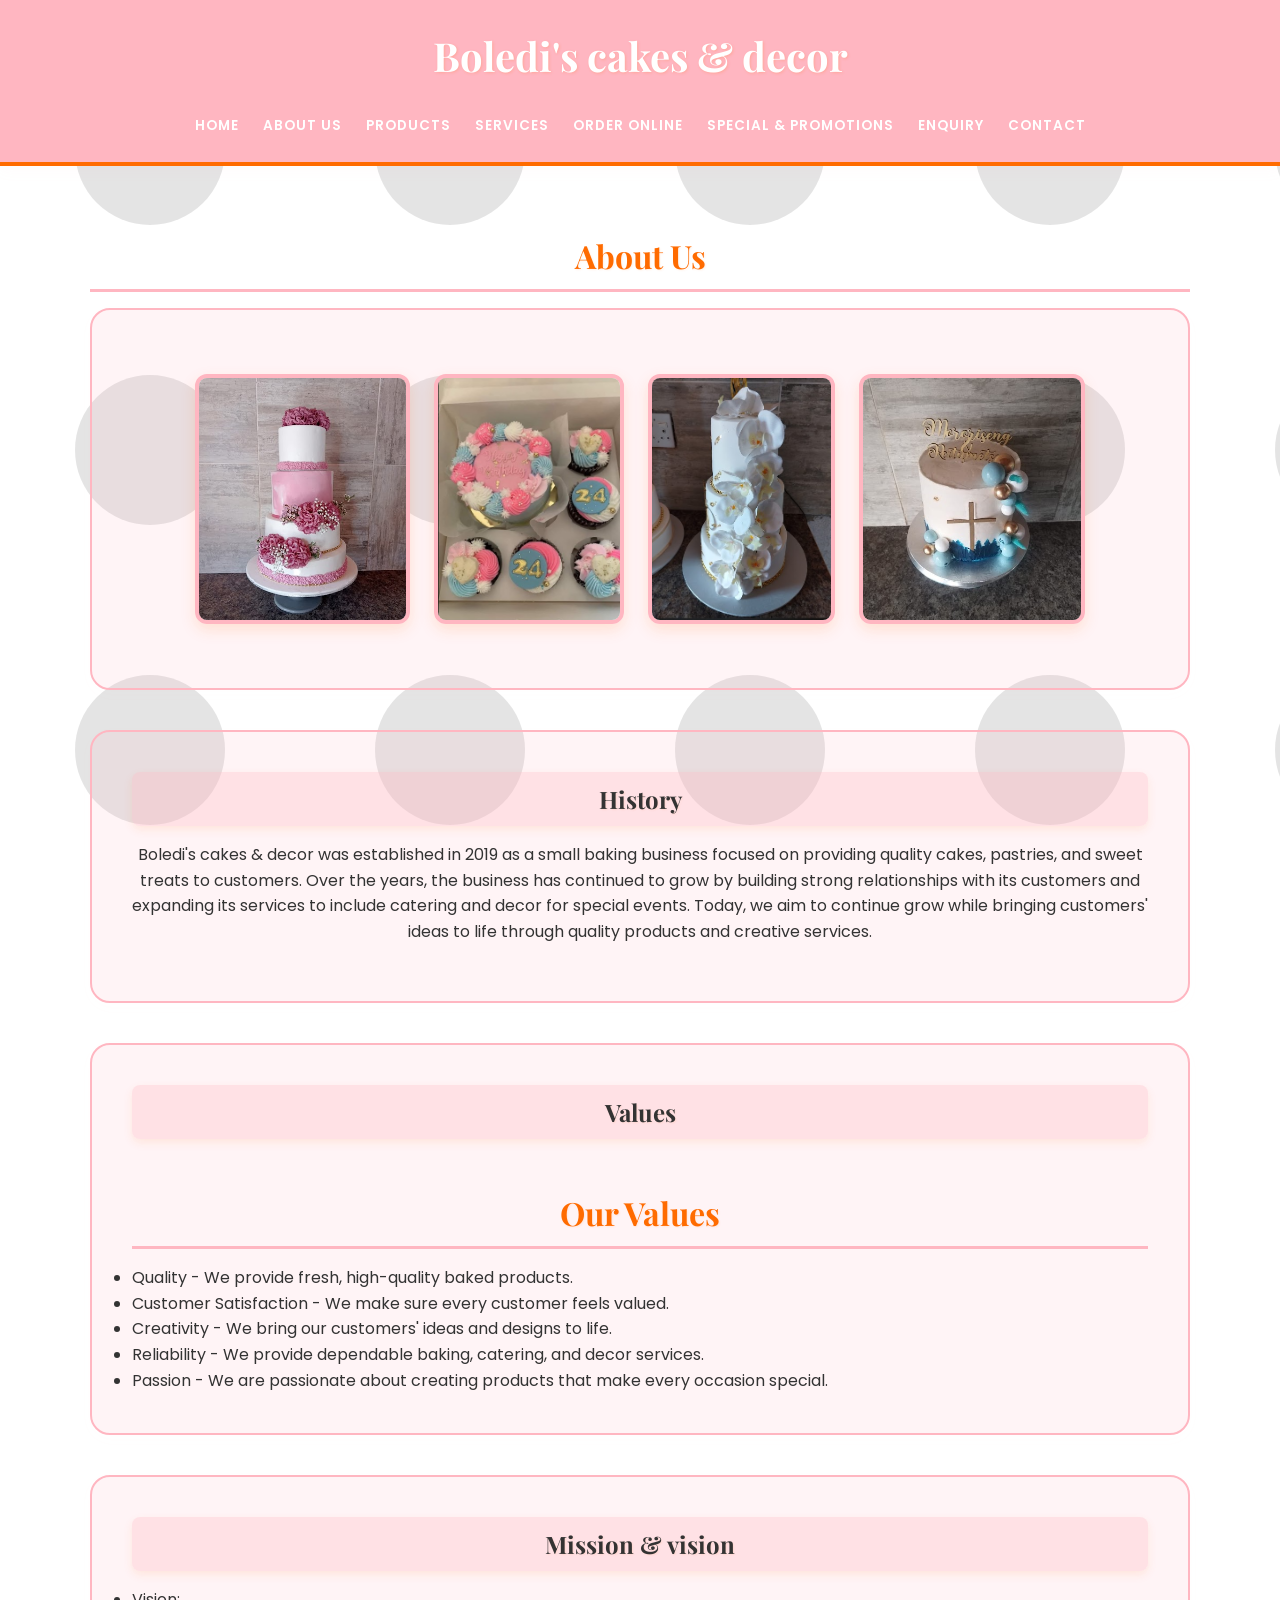
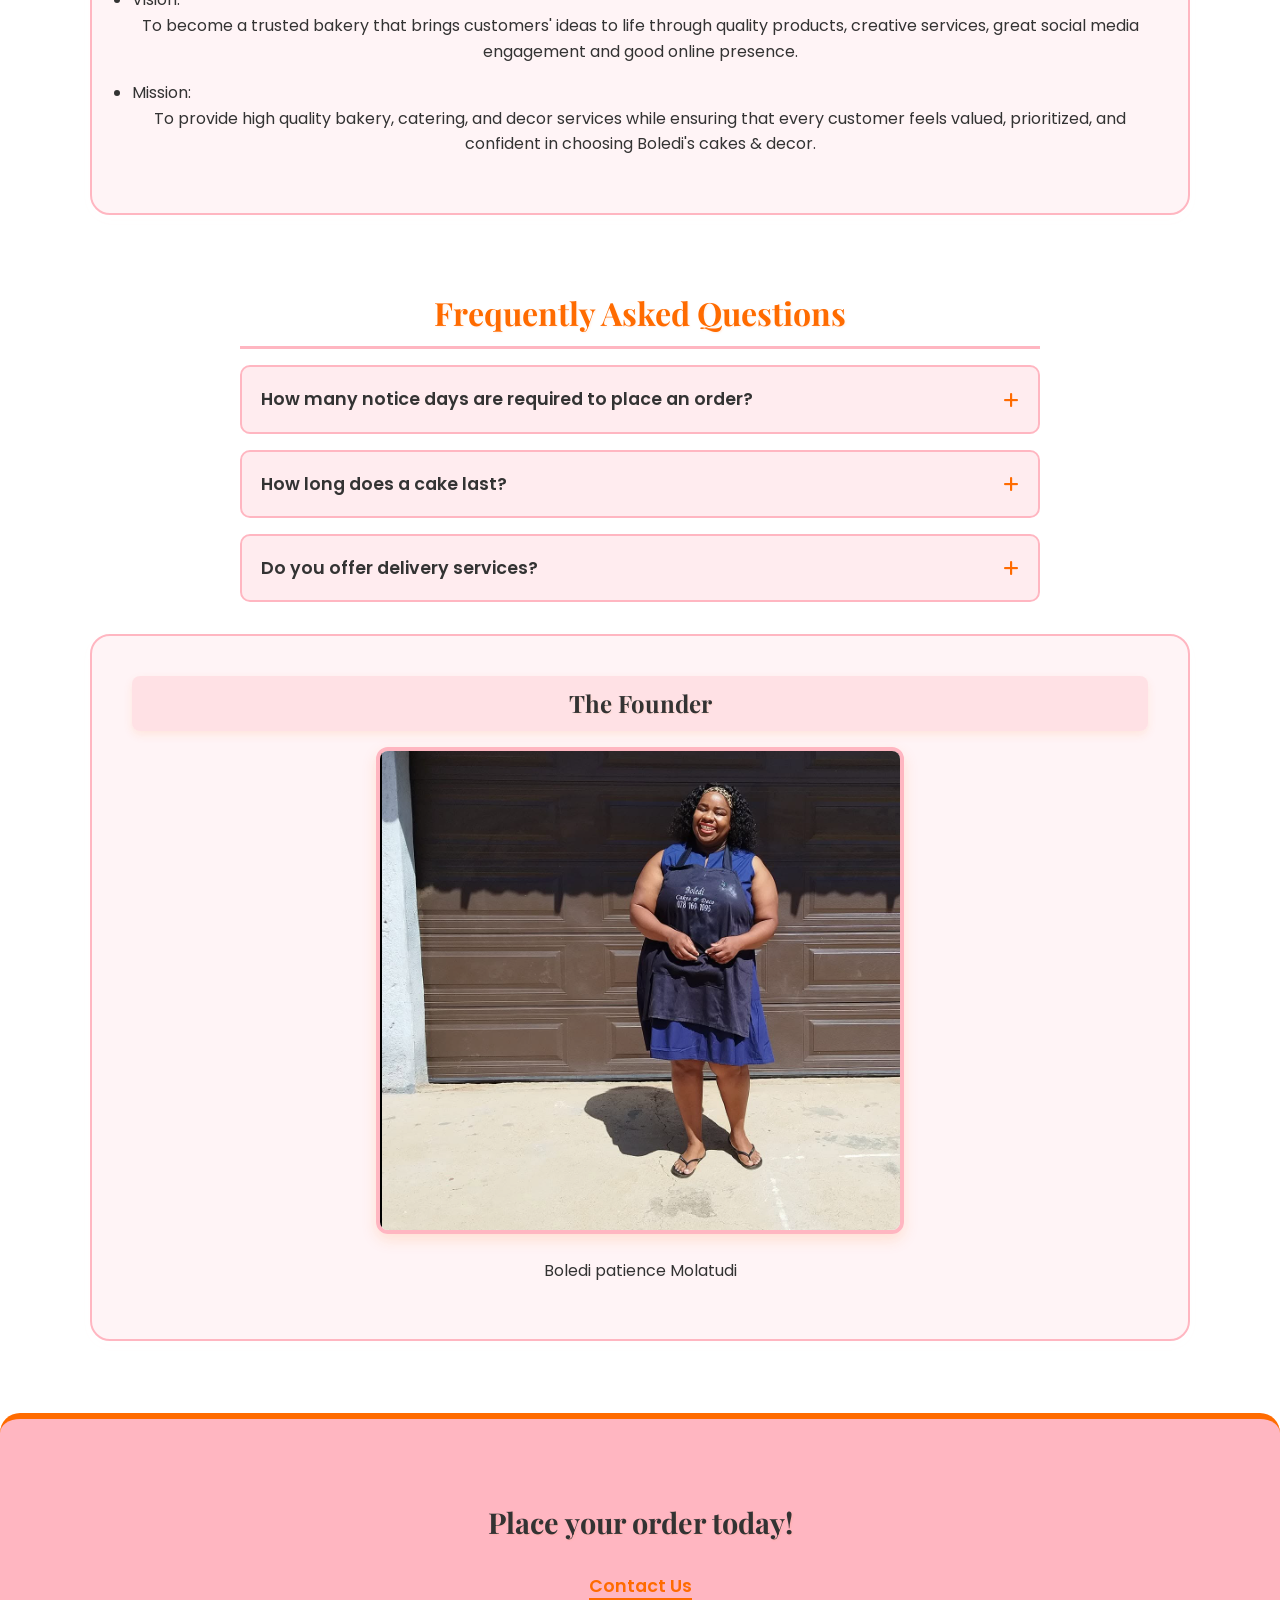
==== commit 059a1a39: "fixing erros" ====
--- a/about.html
+++ b/about.html
@@ -4,10 +4,12 @@
 <meta charset="UTF-8">
 <meta name="viewport" content="width=device-width, initial -scale=1.0">
 <title>Boledi's Cakes & decor - Aboout us</title>
-<link  href="https://fonts.googleapis.com/css2?family=Playfair + Display:wght@700&family
-=Poppins:wght@300;400;600&display = swap"
-rel = "stylesheet">
-<!--Links this page to the shared stylesheet-->
+<link  href="https://fonts.googleapis.com/css2?family=Playfair+Display:wght@700&family
+=Poppins:wght@300;400;600&display = swap" rel = "stylesheet">
+<!-- Added Font Awesome for the accordion icons -->
+    <link rel="stylesheet" href="https://cdnjs.cloudflare.com/ajax/libs/font-awesome/6.4.0/css/all.min.css">
+
+    <!--Links this page to the shared stylesheet-->
 <link rel="stylesheet" href="css/style.css">
 </head>
 <body>
@@ -43,7 +45,7 @@
                 <img src="images/pink_weddingcake.png" alt="Boledi's Cakes & Decor">
                 <img src="images/bentocake.png" alt="Boledi's Cakes & Decor">
                 <img src="images/whiteflower_weddingcake.png" alt="Boledi's Cakes & Decor">
-                <img src="images/minimalistic_cake (2).png" alt="Boledi's Cake & Decor"
+                <img src="images/minimalistic_cake (2).png" alt="Boledi's Cake & Decor">
             </div>
         </section>
 
@@ -82,25 +84,32 @@
         <!--Accordion-->
         <div class="accordion-wrapper">
             <h2>Frequently Asked Questions</h2>
+
+            <!--1st Question-->
             <div class="accordion-item">
                 <button class="accordion-header">How many notice days are required to place an order?<i class="fas fa-plus"></i></button>
                 <div class="accordion-content">
                     <p>We require at least 48 hours/2 days notice for cake orders and 24 hours/1 day for catering and decor services.</p>
                 </div>
             </div>
-
+  
+            <!--2nd Question-->
             <div class="accordion-item">
                 <button class="accordion-header">How long does a cake last?<i class="fas fa-plus"></i></button>
                 <div class="accordion-content">
                     <p>The shelf life of our cake depends on it's type and storage conditions.Our popular flavour cakes can last for up to 5 days when
                     stored in the refrigerator.</p>
                 </div>
+            </div>
 
-                <div class="accordion-item">
+            <!--3rd Question-->
+            <div class="accordion-item">
                 <button class="accordion-header">Do you offer delivery services?<i class="fas fa-plus"></i></button>
                 <div class="accordion-content">
                     <p>Yes, we offer free delivery services for areas around Sekukune.</p>
                 </div>
+            </div>
+        </div>
 
         <section>
             <h3>The Founder</h3>
@@ -115,7 +124,11 @@
             <h2>Place your order today!</h2>
             <p><a href="contact.html">Contact Us</a></p>
         </footer>
-<!--Linking javascript -->
- <script src="script.js"></script>
-        </body>
-        </html>
+
+        <!--jQuery-->
+    <script src="https://ajax.googleapis.com/ajax/libs/jquery/3.7.1/jquery.min.js"></script>
+
+    <!-- linking javascript -->
+    <script src="script.js"></script>
+</body>
+</html>
--- a/css/style.css
+++ b/css/style.css
@@ -692,4 +692,103 @@
 .close-lightbox:hover {
     color: var(--shocking-orange);
     transform: scale(1.2);
+}
+
+/* Dynamic servicies and search functionality styling */
+.search-container {
+    position: relative;
+    max-width: 600px;
+    margin: 0 auto 3rem auto;
+}
+
+.search-container input {
+    width: 100%;
+    padding: 1.2rem 1.2rem 1.2rem 3.5rem; /* Left padding makes room for the icon */
+    border: 3px solid var(--sweet-pink);
+    border-radius: 50px;
+    font-size: 1.1rem;
+    font-family: var(--font-body);
+    background-color: #fffafa;
+    transition: all 0.3s ease;
+    margin-bottom: 0; /* Override default form margin */
+}
+
+.search-container input:focus {
+    outline: none;
+    border-color: var(--shocking-orange);
+    box-shadow: 0 0 15px rgba(255, 107, 0, 0.3);
+    background-color: white;
+    transform: scale(1.02);
+}
+
+.search-icon {
+    position: absolute;
+    left: 1.5rem;
+    top: 50%;
+    transform: translateY(-50%);
+    color: var(--shocking-orange);
+    font-size: 1.2rem;
+}
+
+/* The Grid for dynamically loaded services */
+.service-grid {
+    display: grid;
+    grid-template-columns: repeat(auto-fit, minmax(300px, 1fr));
+    gap: 2rem;
+}
+
+/* Service Card Styling */
+.service-card {
+    background-color: white;
+    border: 2px solid var(--sweet-pink);
+    border-radius: 15px;
+    overflow: hidden;
+    box-shadow: 0 8px 20px rgba(255, 182, 193, 0.2);
+    transition: transform 0.3s ease, box-shadow 0.3s ease;
+    display: flex;
+    flex-direction: column;
+}
+
+.service-card:hover {
+    transform: translateY(-10px);
+    box-shadow: 0 12px 25px rgba(255, 107, 0, 0.3);
+    border-color: var(--shocking-orange);
+}
+
+.service-card img {
+    width: 100%;
+    height: 200px;
+    object-fit: cover;
+    border-bottom: 3px solid var(--sweet-pink);
+    cursor: pointer; /* Tells user they can click for lightbox */
+}
+
+.service-card .card-content {
+    padding: 1.5rem;
+    display: flex;
+    flex-direction: column;
+    flex-grow: 1;
+}
+
+.service-card h3 {
+    margin-bottom: 0.5rem;
+    font-size: 1.4rem;
+    background: none; /* Removes the pink background from step earlier */
+    padding: 0;
+}
+
+.service-card p {
+    color: #555;
+    text-align: left;
+    font-size: 0.95rem;
+    margin-bottom: 1.5rem;
+    flex-grow: 1;
+}
+
+.service-card .price {
+    font-weight: 700;
+    color: var(--shocking-orange);
+    font-size: 1.1rem;
+    text-align: left;
+    margin-bottom: 0;
 }
